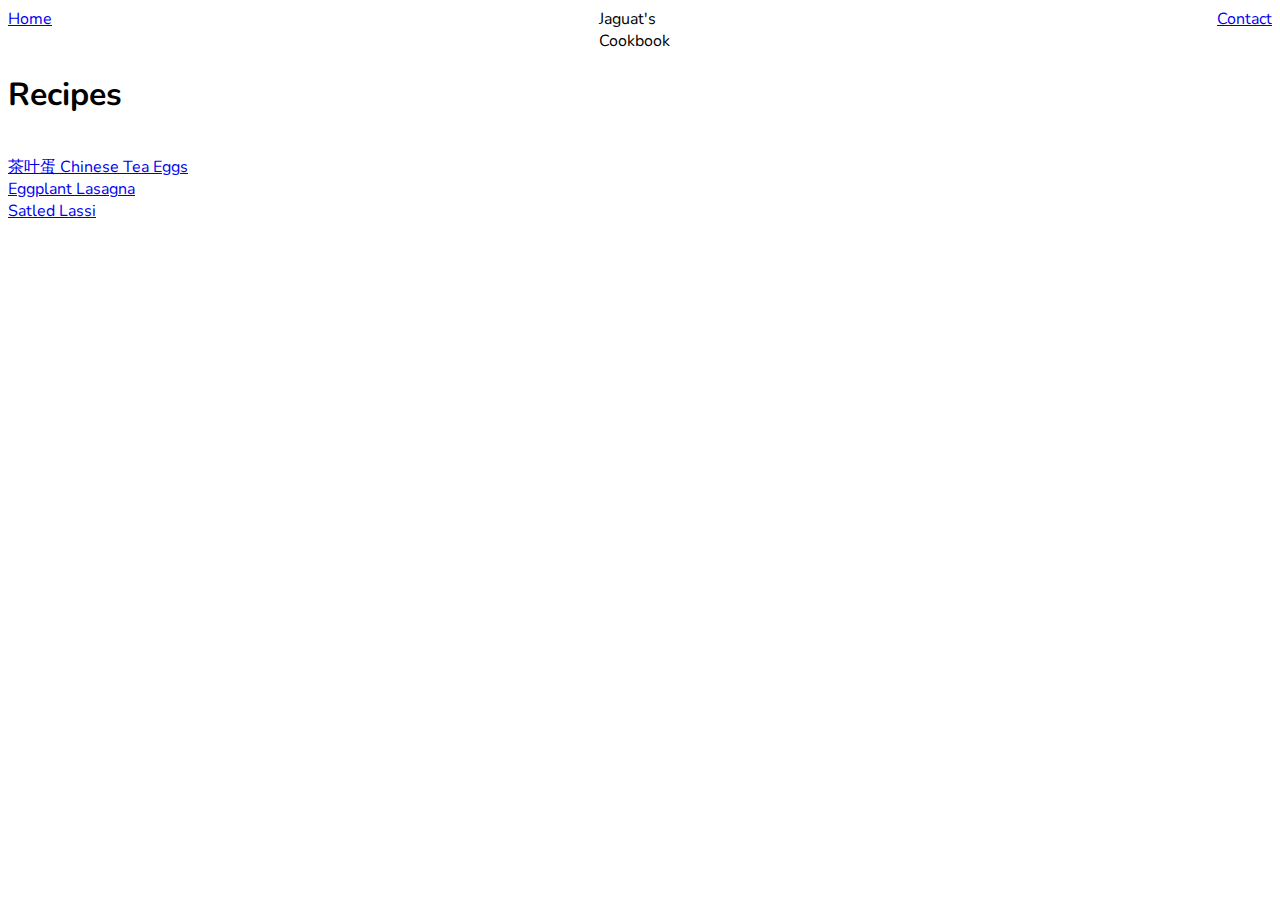
==== index.html @ e66d08fb "Add stylesheet and CSS rules, begin flexbox" ====
<!DOCTYPE html>
<html lang="en">

<head>
    <meta charset="UTF-8">
    <meta http-equiv="X-UA-Compatible" content="IE=edge">
    <meta name="viewport" content="width=device-width, initial-scale=1.0">
    <link href="style.css" rel="stylesheet">
    <link rel="preconnect" href="https://fonts.googleapis.com">
    <link rel="preconnect" href="https://fonts.gstatic.com" crossorigin>
    <link
        href="https://fonts.googleapis.com/css2?family=Nunito:wght@200;400;700&family=Open+Sans:wght@400;700&family=Poppins:ital,wght@0,400;1,100&display=swap"
        rel="stylesheet">
    <title>Recipes</title>
</head>

<body>
    <div class="headerflex">
        <div class="header1"><a href="index.html">Home</a></div>
        <div class="header1">Jaguat's Cookbook</div>
        <div class="header1"><a href="mailto:vitorbutkus@gmail.com">Contact</a></div>
    </div>
    <h1>Recipes</h1>
    <div class="headimg food"><img src="https://food.unl.edu/newsletters/images/mise-en-plase.jpg" alt=""></div>
    <div class="item"> <a href="./recipes/chayedan.html">茶叶蛋 Chinese Tea Eggs</a></div>
    <div class="item">
        <a href="./recipes/eggplant_lasagna.html">Eggplant Lasagna</a>
    </div>
    <div class="item">
        <a href="./recipes/lassi.html">Satled Lassi</a>
    </div>
</body>

</html>
---- style.css ----
body {
    display: flex;
    flex-direction: column;
}

.headerflex {
    display: flex;
    font-family: Nunito;
    justify-content: space-between;
}

.header1 {
    flex: 0;

}

h1 {
    font-family: Nunito;
    font-weight: 700;
}

.headimg {
    width: 100%;
    flex: 0;
}

.item {
    font-family: Nunito;
}
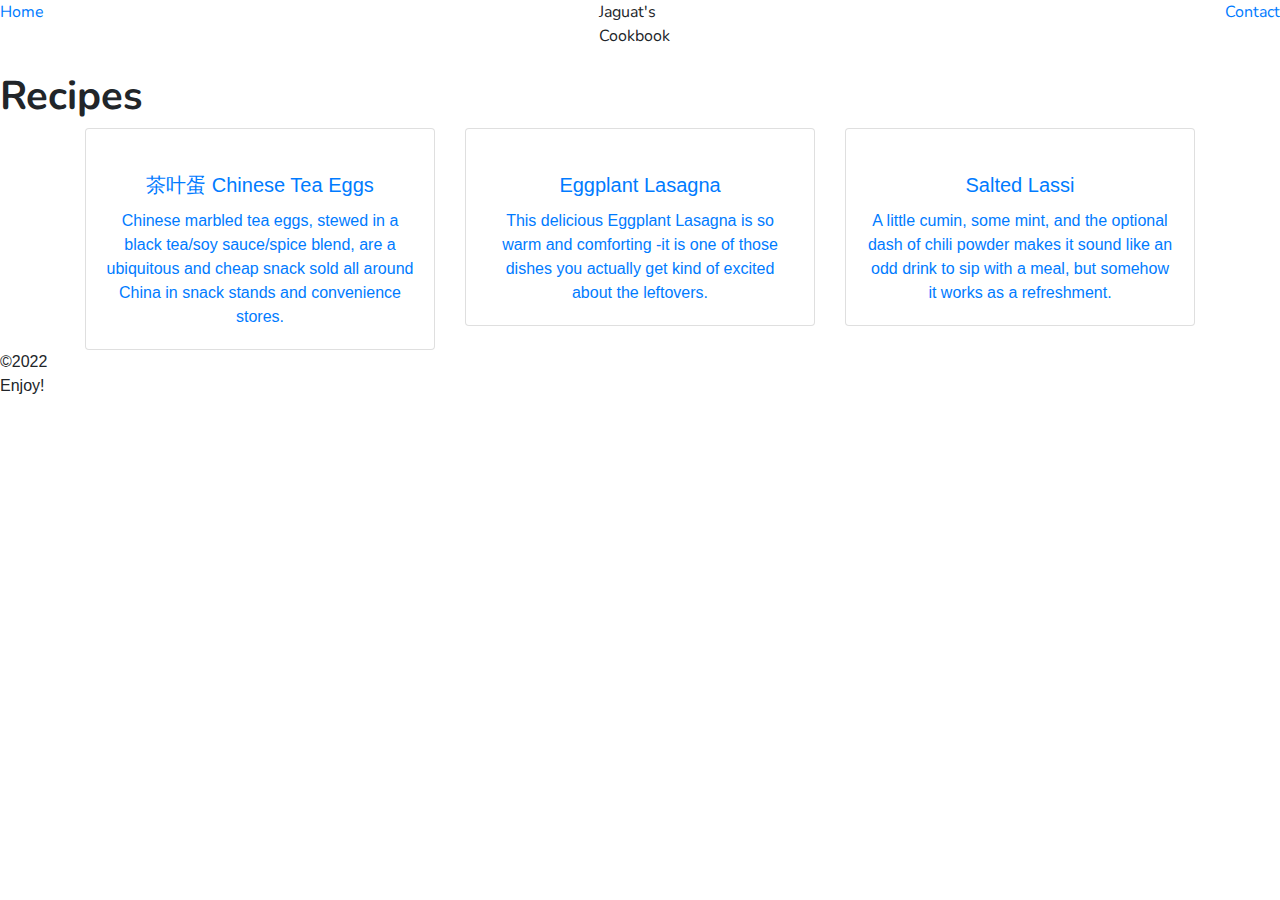
==== commit 86b8260d: "Update index.html" ====
--- a/index.html
+++ b/index.html
@@ -5,7 +5,10 @@
     <meta charset="UTF-8">
     <meta http-equiv="X-UA-Compatible" content="IE=edge">
     <meta name="viewport" content="width=device-width, initial-scale=1.0">
-    <link href="style.css" rel="stylesheet">
+    <link rel="stylesheet" href="https://cdn.jsdelivr.net/npm/bootstrap@4.0.0/dist/css/bootstrap.min.css"
+        integrity="sha384-Gn5384xqQ1aoWXA+058RXPxPg6fy4IWvTNh0E263XmFcJlSAwiGgFAW/dAiS6JXm" crossorigin="anonymous">
+
+    <link href="style.css" rel="stylesheet" type="text/css">
     <link rel="preconnect" href="https://fonts.googleapis.com">
     <link rel="preconnect" href="https://fonts.gstatic.com" crossorigin>
     <link
@@ -17,18 +20,92 @@
 <body>
     <div class="headerflex">
         <div class="header1"><a href="index.html">Home</a></div>
-        <div class="header1">Jaguat's Cookbook</div>
+        <span class="header1">Jaguat's Cookbook</span>
         <div class="header1"><a href="mailto:vitorbutkus@gmail.com">Contact</a></div>
     </div>
-    <h1>Recipes</h1>
-    <div class="headimg food"><img src="https://food.unl.edu/newsletters/images/mise-en-plase.jpg" alt=""></div>
-    <div class="item"> <a href="./recipes/chayedan.html">茶叶蛋 Chinese Tea Eggs</a></div>
-    <div class="item">
-        <a href="./recipes/eggplant_lasagna.html">Eggplant Lasagna</a>
+    <div class="main">
+
+        <div class="headimg food"><img src="https://food.unl.edu/newsletters/images/mise-en-plase.jpg" alt=""></div>
+
+        <h1>Recipes</h1>
+
+        <section id="recipes">
+            <div class="container">
+                <div class="row align-items-stretch">
+                    <div class="col-md-6 col-lg-4">
+                        <div class="card text-center">
+                            <a href="./recipes/chayedan.html"><img
+                                    src="https://images.squarespace-cdn.com/content/v1/51f7fb1ee4b03d20c9b4c34b/1376077957843-FX14QI5817WKD5E3KR7U/image-asset.jpeg"
+                                    class="card-img-top" alt="">
+                                <div class="card-body">
+                                    <h5 class="card-title">茶叶蛋 Chinese Tea Eggs</h5>
+                                    <p class="card-text">Chinese marbled tea eggs, stewed in a black tea/soy sauce/spice
+                                        blend, are a ubiquitous and cheap snack sold all around China in snack stands
+                                        and
+                                        convenience stores.</p>
+                                </div>
+                            </a>
+                        </div>
+                    </div>
+
+                    <div class="col-md-6 col-lg-4">
+                        <div class="card text-center">
+                            <a href="./recipes/eggplant_lasagna.html"><img
+                                    src="https://recipe-graphics.grocerywebsite.com/0_GraphicsRecipes/8102_4k.jpg"
+                                    class="card-img-top" alt="">
+                                <div class="card-body">
+                                    <h5 class="card-title">Eggplant Lasagna</h5>
+                                    <p class="card-text">This delicious Eggplant Lasagna is so warm and comforting -it
+                                        is one of those dishes you actually get kind of
+                                        excited about the leftovers.</p>
+                                </div>
+                            </a>
+                        </div>
+                    </div>
+
+                    <div class="col-md-6 col-lg-4">
+                        <div class="card text-center">
+                            <a href="./recipes/lassi.html"><img
+                                    src="https://images.squarespace-cdn.com/content/v1/51f7fb1ee4b03d20c9b4c34b/1376077973502-M9WIZ14ZHIV6HXSS7X3O/image-asset.jpeg"
+                                    class="card-img-top" alt="">
+                                <div class="card-body">
+                                    <h5 class="card-title">Salted Lassi</h5>
+                                    <p class="card-text">A little cumin, some mint, and the optional dash of chili
+                                        powder
+                                        makes it
+                                        sound like an odd drink to sip with a meal, but somehow it works as a
+                                        refreshment.</p>
+                                </div>
+                            </a>
+                        </div>
+                    </div>
+                </div>
+            </div>
+        </section>
+        <!-- <div class="item"> <a href="./recipes/chayedan.html">茶叶蛋 Chinese Tea Eggs</a></div>
+        <div class="item">
+            <a href="./recipes/eggplant_lasagna.html">Eggplant Lasagna</a>
+        </div>
+        <div class="item">
+            <a href="./recipes/lassi.html">Salted Lassi</a>
+        </div> -->
     </div>
-    <div class="item">
-        <a href="./recipes/lassi.html">Satled Lassi</a>
-    </div>
+    <footer>
+        <div>&copy;2022</div>
+        <div>Enjoy!</div>
+    </footer>
+
+    <!-- JS Code to enable bootstrap -->
+    <script src="https://code.jquery.com/jquery-3.2.1.slim.min.js"
+        integrity="sha384-KJ3o2DKtIkvYIK3UENzmM7KCkRr/rE9/Qpg6aAZGJwFDMVNA/GpGFF93hXpG5KkN"
+        crossorigin="anonymous"></script>
+    <script src="https://cdn.jsdelivr.net/npm/popper.js@1.12.9/dist/umd/popper.min.js"
+        integrity="sha384-ApNbgh9B+Y1QKtv3Rn7W3mgPxhU9K/ScQsAP7hUibX39j7fakFPskvXusvfa0b4Q"
+        crossorigin="anonymous"></script>
+    <script src="https://cdn.jsdelivr.net/npm/bootstrap@4.0.0/dist/js/bootstrap.min.js"
+        integrity="sha384-JZR6Spejh4U02d8jOt6vLEHfe/JQGiRRSQQxSfFWpi1MquVdAyjUar5+76PVCmYl"
+        crossorigin="anonymous"></script>
+
 </body>
 
-</html>+</html>
